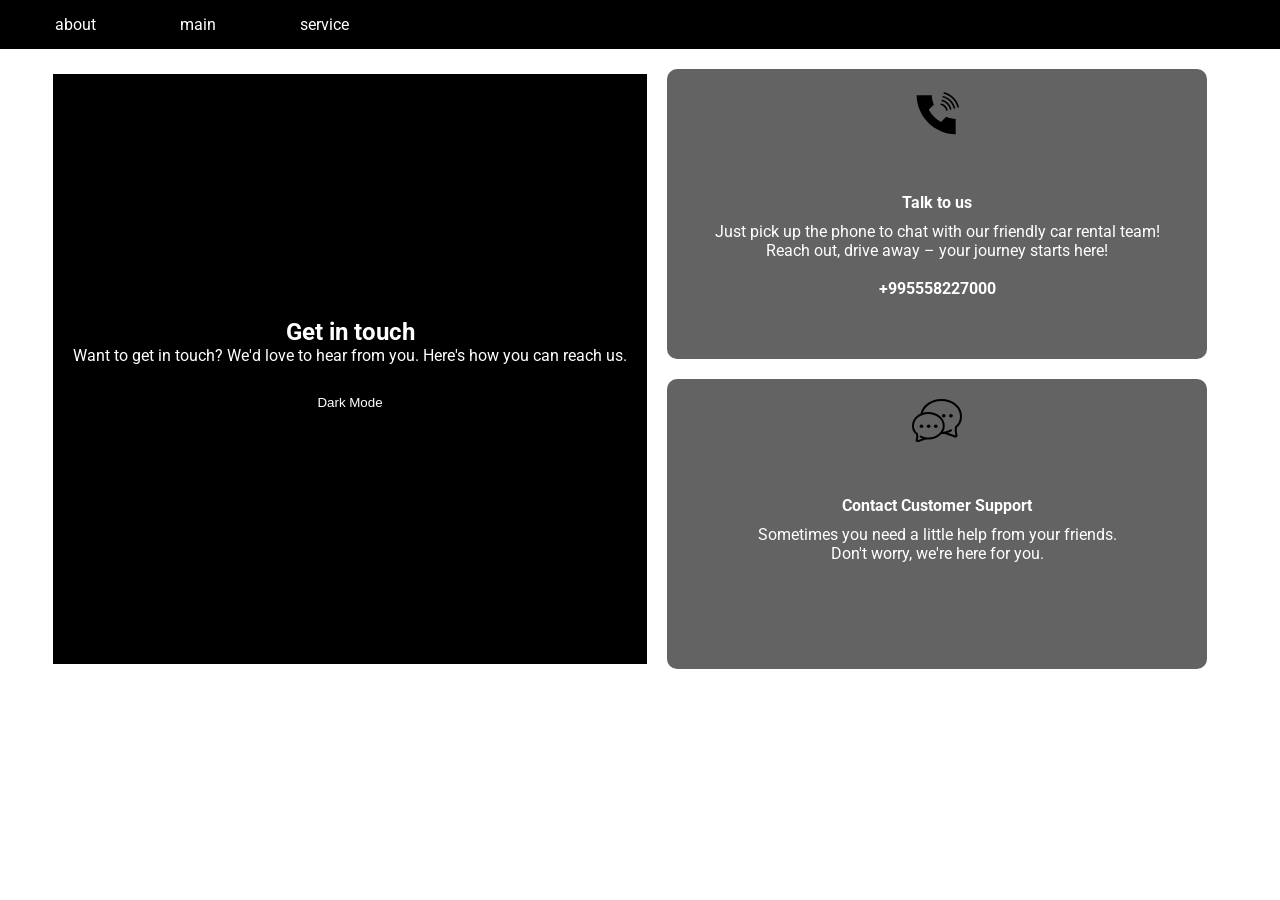
==== contact.html @ 0ad08243 "first verion" ====
<!DOCTYPE html>
<html lang="en">
<head>
    <meta charset="UTF-8">
    <meta name="viewport" content="width=device-width, initial-scale=1.0">
    <title>contact</title>
    <link rel="stylesheet" href="contact.css">
    <link rel="shortcut icon" type="x-icon" href="./images/logo.png">                                                                                                              
</head>
<body>
    <!-- საიდის ზევითა ნაწილი -->
    <header>
        <a href="about.html">about</a>
        <a href="main.html">main</a>
        <a href="service.html">service</a>
    </header>
    <!-- საიტის ქვედა ნაწილი -->
    <main >
        <section>
            <header id="header">
                <div class="pic">
                    <h1 class="letter">Get in touch</h1>
                    <p class="letter">Want to get in touch? We'd love to hear from you. Here's how you can reach us.</p>
                    <button id="mode">Dark Mode</button>
                </div>
            </header>
        </section>
        <section id="main">
            <div class="bottom">
                <svg version="1.1" id="Layer_1" xmlns="http://www.w3.org/2000/svg" xmlns:xlink="http://www.w3.org/1999/xlink" x="0px" y="0px" viewBox="0 0 64 64" style="enable-background:new 0 0 64 64;" xml:space="preserve">
                    <g>
                        <g>
                            <path d="M59.1196289,24.0737305c-0.4443359,0-0.8496094-0.2983398-0.9672852-0.7480469
                                c-1.0756836-4.1225586-3.2475586-7.9042969-6.2797852-10.9370117c-3.0327148-3.0322266-6.8144531-5.2041016-10.9370117-6.2797852
                                c-0.534668-0.1396484-0.8544922-0.6860352-0.715332-1.2202148c0.1396484-0.534668,0.684082-0.8540039,1.2202148-0.715332
                                c4.4663086,1.1660156,8.5625,3.5175781,11.8461914,6.8012695s5.6352539,7.3798828,6.8012695,11.8461914
                                c0.1391602,0.5341797-0.1806641,1.0805664-0.715332,1.2202148C59.2880859,24.0629883,59.203125,24.0737305,59.1196289,24.0737305z
                                "></path>
                        </g>
                        <g>
                            <path d="M54.2900391,25.3671875c-0.4448242,0-0.8510742-0.2988281-0.9677734-0.7495117
                                c-0.847168-3.2734375-2.5712891-6.2797852-4.9853516-8.6933594c-2.4140625-2.4140625-5.4204102-4.1381836-8.6938477-4.9858398
                                c-0.534668-0.1386719-0.8554688-0.6845703-0.7172852-1.2192383c0.1381836-0.5341797,0.6821289-0.8525391,1.2192383-0.7172852
                                c3.6181641,0.9375,6.9399414,2.8422852,9.605957,5.5083008c2.6660156,2.6655273,4.5708008,5.9873047,5.5078125,9.6064453
                                c0.1381836,0.534668-0.1831055,1.0800781-0.7177734,1.21875C54.4570312,25.3569336,54.3725586,25.3671875,54.2900391,25.3671875z"></path>
                        </g>
                        <g>
                            <path d="M49.4677734,26.6542969c-0.4438477,0-0.8486328-0.2973633-0.9667969-0.746582
                                c-0.6401367-2.4379883-1.9194336-4.6679688-3.699707-6.4482422c-1.7807617-1.7802734-4.0107422-3.0595703-6.4482422-3.6992188
                                c-0.5341797-0.1401367-0.8535156-0.6870117-0.7133789-1.2211914c0.140625-0.5341797,0.6875-0.8554688,1.2211914-0.7133789
                                c2.7802734,0.7299805,5.3232422,2.1889648,7.3544922,4.2197266c2.0307617,2.0307617,3.4902344,4.5737305,4.2202148,7.3544922
                                c0.1401367,0.5341797-0.1791992,1.0810547-0.7133789,1.2211914C49.637207,26.6435547,49.5517578,26.6542969,49.4677734,26.6542969
                                z"></path>
                        </g>
                        <g>
                            <path d="M44.6381836,27.9482422c-0.4458008,0-0.8525391-0.2998047-0.9682617-0.7519531
                                c-0.4047852-1.5800781-1.2363281-3.0332031-2.4042969-4.2011719c-1.1679688-1.1674805-2.6206055-1.9990234-4.2006836-2.4038086
                                c-0.5351562-0.137207-0.8579102-0.6821289-0.7207031-1.2167969s0.6826172-0.8579102,1.2167969-0.7207031
                                c1.9277344,0.4936523,3.6977539,1.5058594,5.1186523,2.9272461c1.4213867,1.4213867,2.434082,3.1914062,2.9277344,5.1191406
                                c0.137207,0.534668-0.1855469,1.0795898-0.7207031,1.2167969C44.8037109,27.9384766,44.7202148,27.9482422,44.6381836,27.9482422z
                                "></path>
                        </g>
                    </g>
                    <path d="M55.8798828,57.8491211V38.4321289c-4.2021484-0.1289062-8.2529297-1.0722656-12.0644531-2.8095703L37.7504883,41.6875
                        c-0.3193359,0.3208008-0.8149414,0.3867188-1.2080078,0.1582031C30.472168,38.3320312,25.40625,33.2661133,21.8930664,27.1962891
                        c-0.2265625-0.3920898-0.1616211-0.8876953,0.1586914-1.2080078L28.1025391,19.9375
                        c-1.7290039-3.8212891-2.6674805-7.8774414-2.7958984-12.0786133H5.8896484
                        C6.4189453,35.1865234,28.5522461,57.3198242,55.8798828,57.8491211z"></path>
                    </svg>
                <h4>Talk to us</h4>
                <p>Just pick up the phone to chat with our friendly car rental team!</p>
                <p>Reach out, drive away – your journey starts here!</p></br>
                <h4>+995558227000</h4>
            </div>
    
            <div class="bottom">
                <svg xmlns="http://www.w3.org/2000/svg" viewBox="0 0 50.13 43.36"><defs><style>.cls-1{fill:none;stroke:#000;stroke-linecap:round;stroke-linejoin:round;stroke-width:2px;}</style></defs><title>Asset 22</title><g id="Layer_2" data-name="Layer 2"><g id="Layer_2-2" data-name="Layer 2"><path class="cls-1" d="M9.49,15.33C10.8,7.24,19.29,1,29.51,1,40.62,1,49.13,8.4,49.13,17.52c0,4-1.11,7.67-5.11,10.53h0a18.13,18.13,0,0,0,.6,8.36,1,1,0,0,1-1.3,1.22L32.51,33.81a21.44,21.44,0,0,1-3.13.24"></path><path class="cls-1" d="M32.68,33.81a22.69,22.69,0,0,0,6.49-2.33"></path><path class="cls-1" d="M16.18,14.06C7.55,14.06,1,19.8,1,26.88a9.52,9.52,0,0,0,4,8.17H5a11.73,11.73,0,0,1-.29,6A1,1,0,0,0,6,42.3l7.85-2.78a17.56,17.56,0,0,0,2.42.18c8.63,0,15.57-5.74,15.57-12.82S24.81,14.06,16.18,14.06Z"></path><path class="cls-1" d="M13.72,39.52a17.64,17.64,0,0,1-5-1.81"></path><circle cx="9.49" cy="27.33" r="1.83"></circle><circle cx="16.67" cy="27.33" r="1.83"></circle><circle cx="23.85" cy="27.33" r="1.83"></circle><circle cx="31.86" cy="16.83" r="1.83"></circle><circle cx="39.04" cy="16.83" r="1.83"></circle></g></g></svg>
                <h4>Contact Customer Support</h4>
                <p>Sometimes you need a little help from your friends.</p>
                <p>Don't worry, we're here for you.</p>
            </div>
        </section>
        
        <!-- dark/light mode -->
        <script>
            // ცვლადში ვინახავთ button ს
            const toggleButton = document.getElementById("mode");
            // ვამოწმებთ ბრაუზერის მეხსიერება dark არის თუ არა
            if (localStorage.getItem("theme")==="dark") {
                document.body.classList.add("dark-mode");
                toggleButton.textContent="Light Mode";
            }
            // ღილაკზე დაჭერის პროცესი
            toggleButton.addEventListener("click",() => {
            document.body.classList.toggle("dark-mode");
            // dark mode
            if (document.body.classList.contains("dark-mode")){
                localStorage.setItem("theme","dark");
                toggleButton.textContent="Light Mode";
            // light mode
            } else {
                localStorage.setItem("theme","light");
                toggleButton.textContent="Dark Mode";
            }
            
            });
        </script>
    </main>
</body>
</html>
---- contact.css ----
@import url("https://fonts.googleapis.com/css2?family=Roboto:wght@100..900&display=swap");

* {
  margin: 0;
  padding: 0;
}

body {
  font-family: "Roboto", sans-serif;
  background-color: white;
  color: black;
}
/* ზევითა სექცია */
header {
  color: white;
  background-color: black;
  padding: 15px;
}

a {
  color: white;
  text-decoration: none;
  margin: 10px;
  transition: 0.3ms;
  margin: 40px;
}

a:hover {
  color: gray;
}
/* / dark mode / */
.dark-mode header {
  background-color: white;
  color: black;
}
.dark-mode a {
  color: black;
}
.dark-mode a:hover {
  color: grey;
}

/* ქვედა სექცია */
#header {
  text-align: center;
  padding: 0px;
}

.pic {
  display: flex;
  justify-content: center;
  align-items: center;
  flex-direction: column;
  background: url("https://idsb.tmgrup.com.tr/ly/uploads/images/2021/05/30/118050.jpg")
    no-repeat center center/cover;
  height: 550px;
  color: white;
  padding: 20px;
}

button {
  width: 120px;
  height: 35px;
  border-radius: 25px;
  border: none;
  cursor: pointer;
  margin-top: 20px;
  background-color: black;
  color: white;
}

button:hover {
  background-color: #444;
}
/* / dark mode / */
.dark-mode button {
  background-color: white;
  color: black;
}

.dark-mode button:hover {
  background-color: lightgray;
}
main {
  display: flex;
  justify-content: center;
  align-items: center;
}

.bottom {
  width: 500px;
  height: 250px;
  background-color: rgba(0, 0, 0, 0.611);
  margin: 20px;
  padding: 20px;
  text-align: center;
  border-radius: 10px;
  color: white;
}

.bottom h4 {
  margin-bottom: 10px;
}

.bottom p {
  font-size: 16px;
  color: white;
}
svg {
  width: 50px;
  margin-bottom: 50px;
}
/* dark mode */
.dark-mode {
  background-color: black;
  color: white;
}

.dark-mode .bottom {
  background-color: white;
  color: black;
}

.dark-mode .bottom p {
  background-color: white;
  color: black;
}
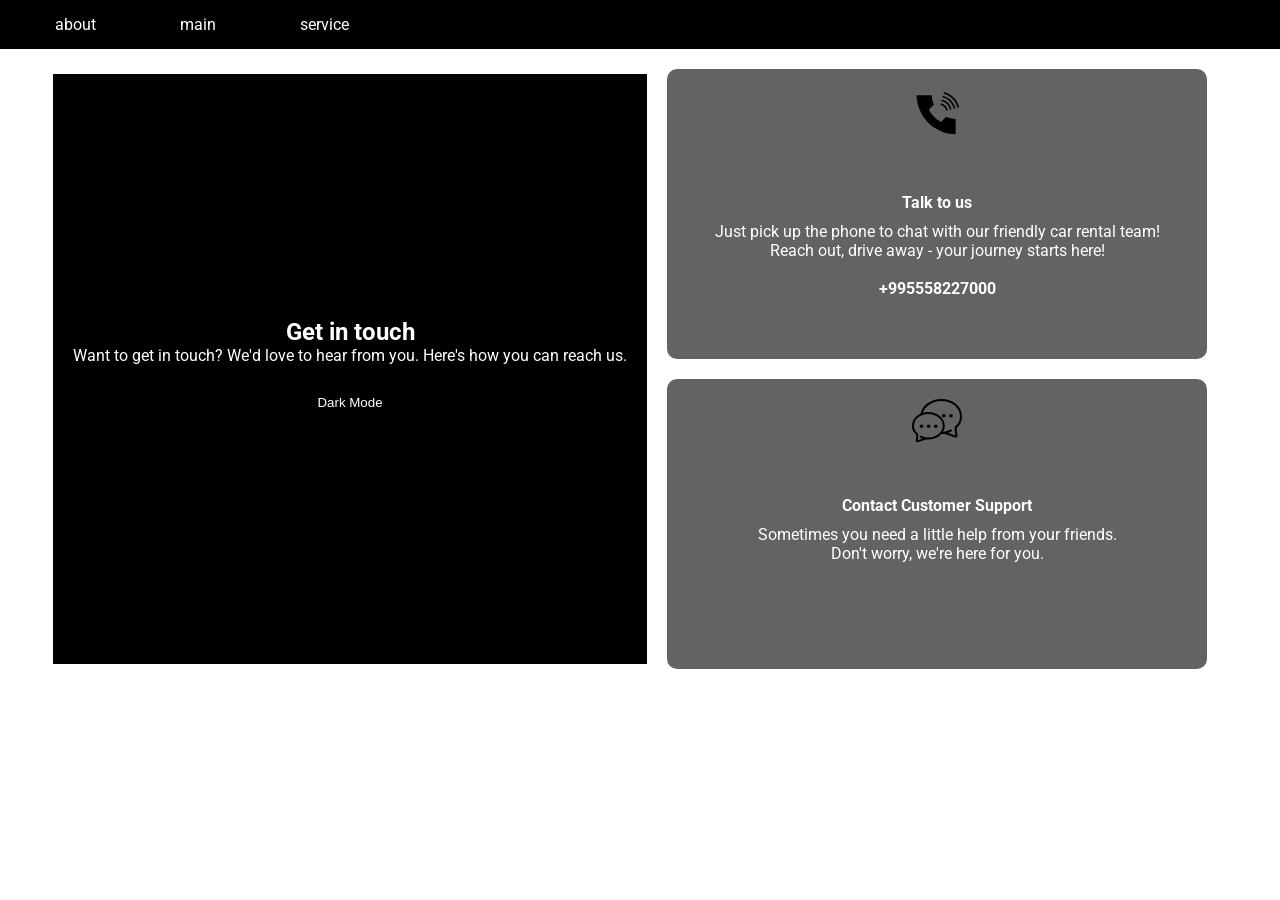
==== commit 456337c6: "commit" ====
--- a/contact.html
+++ b/contact.html
@@ -69,7 +69,7 @@
                     </svg>
                 <h4>Talk to us</h4>
                 <p>Just pick up the phone to chat with our friendly car rental team!</p>
-                <p>Reach out, drive away – your journey starts here!</p></br>
+                <p>Reach out, drive away - your journey starts here!</p></br>
                 <h4>+995558227000</h4>
             </div>
     
